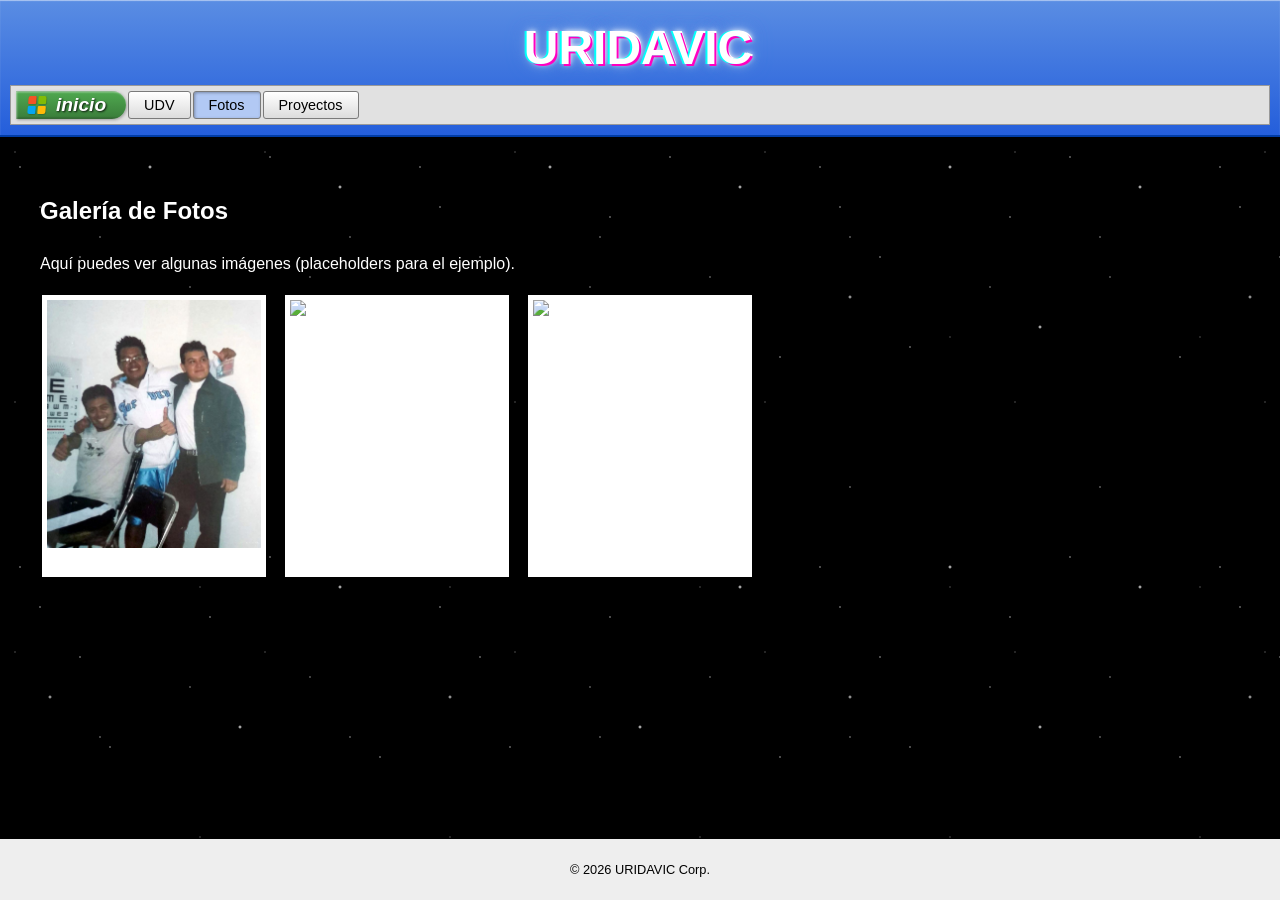
==== fotos.html @ 67f3d7e8 "Refactorizaccion para eliminar routers SPA" ====
<!DOCTYPE html>
<html lang="es">
<head>
    <meta charset="UTF-8">
    <meta name="viewport" content="width=device-width, initial-scale=1.0">
    <title>Uridavic - Fotos</title>
    <link rel="stylesheet" href="css/styles.css">
</head>
<body>
    <xp-header></xp-header>

    <main class="container">
        <section>
            <h2 class="page-title">Galería de Fotos</h2>
            <p>Aquí puedes ver algunas imágenes (placeholders para el ejemplo).</p>
            <div style="display: grid; grid-template-columns: repeat(auto-fill, minmax(200px, 1fr)); gap: 15px; margin-top: 20px;">
                <div style="border: 2px solid #000; padding: 5px; background: #fff;">
                    <img src="img/uridavic1.jpg" alt="Foto 1">
                    <p style="font-size: 0.8rem; margin: 5px 0 0 0;">Paisaje Digital 01</p>
                </div>
                <div style="border: 2px solid #000; padding: 5px; background: #fff;">
                    <img src="https://via.placeholder.com/200x150?text=Foto+2" alt="Foto 2">
                    <p style="font-size: 0.8rem; margin: 5px 0 0 0;">Recuerdos del 2000</p>
                </div>
                <div style="border: 2px solid #000; padding: 5px; background: #fff;">
                    <img src="https://via.placeholder.com/200x150?text=Foto+3" alt="Foto 3">
                    <p style="font-size: 0.8rem; margin: 5px 0 0 0;">Abstracto Retro</p>
                </div>
            </div>
        </section>
    </main>

    <xp-footer></xp-footer>

    <script src="js/components.js"></script>
    <script src="js/app.js"></script>
</body>
</html>
---- css/styles.css ----
:root {
    --xp-blue-dark: #245edb;
    --xp-blue-light: #5a8de3;
    --xp-green: #3c813c;
    --xp-orange: #ff8a00;
    --xp-bg: #ece9d8;
    --text-color: #000;
    --window-shadow: 2px 2px 5px rgba(0,0,0,0.3);
}

body {
    background-color: #000; /* Fondo base negro */
    font-family: 'Tahoma', 'Segoe UI', sans-serif;
    color: var(--text-color);
    margin: 0;
    padding: 0;
    display: flex;
    flex-direction: column;
    height: 100vh;
    overflow: hidden; /* Prevent body scroll, container will handle it if needed */
}

.container {
    flex-grow: 1; /* Ocupa todo el espacio disponible */
    width: 100%;
    margin: 0;
    padding: 40px;
    box-sizing: border-box;
    background: #000;
    position: relative;
    overflow-y: auto; /* Scroll interno si el contenido excede el espacio */
    border: none;
    border-radius: 0;
    box-shadow: none;
    color: #fff;
}

/* Starry Background Effect */
.container::before {
    content: "";
    position: absolute;
    top: 0;
    left: 0;
    right: 0;
    bottom: 0;
    background-image: 
        radial-gradient(1px 1px at 20px 30px, #fff, rgba(0,0,0,0)),
        radial-gradient(1px 1px at 40px 70px, #fff, rgba(0,0,0,0)),
        radial-gradient(2px 2px at 50px 160px, #ddd, rgba(0,0,0,0)),
        radial-gradient(1px 1px at 80px 120px, #fff, rgba(0,0,0,0)),
        radial-gradient(1px 1px at 110px 210px, #fff, rgba(0,0,0,0)),
        radial-gradient(2px 2px at 150px 30px, #fff, rgba(0,0,0,0)),
        radial-gradient(1px 1px at 190px 150px, #ddd, rgba(0,0,0,0)),
        radial-gradient(1px 1px at 210px 80px, #fff, rgba(0,0,0,0)),
        radial-gradient(2px 2px at 240px 190px, #fff, rgba(0,0,0,0)),
        radial-gradient(1px 1px at 270px 20px, #fff, rgba(0,0,0,0)),
        radial-gradient(1px 1px at 310px 140px, #ddd, rgba(0,0,0,0)),
        radial-gradient(2px 2px at 340px 50px, #fff, rgba(0,0,0,0)),
        radial-gradient(1px 1px at 380px 220px, #fff, rgba(0,0,0,0)),
        radial-gradient(1px 1px at 410px 90px, #fff, rgba(0,0,0,0)),
        radial-gradient(2px 2px at 450px 180px, #ddd, rgba(0,0,0,0)),
        radial-gradient(1px 1px at 490px 40px, #fff, rgba(0,0,0,0)),
        radial-gradient(1px 1px at 530px 130px, #fff, rgba(0,0,0,0)),
        radial-gradient(2px 2px at 570px 250px, #fff, rgba(0,0,0,0)),
        radial-gradient(1px 1px at 610px 60px, #ddd, rgba(0,0,0,0)),
        radial-gradient(1px 1px at 650px 200px, #fff, rgba(0,0,0,0)),
        radial-gradient(2px 2px at 690px 110px, #fff, rgba(0,0,0,0)),
        radial-gradient(1px 1px at 730px 10px, #fff, rgba(0,0,0,0)),
        radial-gradient(1px 1px at 770px 170px, #ddd, rgba(0,0,0,0)),
        radial-gradient(2px 2px at 810px 80px, #fff, rgba(0,0,0,0)),
        radial-gradient(1px 1px at 850px 230px, #fff, rgba(0,0,0,0));
    background-size: 400px 400px;
    animation: twinkle 4s infinite ease-in-out;
    z-index: 0;
    pointer-events: none;
}

/* Secondary layer of stars for more depth */
.container::after {
    content: "";
    position: absolute;
    top: 0;
    left: 0;
    right: 0;
    bottom: 0;
    background-image: 
        radial-gradient(1px 1px at 15px 15px, #fff, rgba(0,0,0,0)),
        radial-gradient(1.5px 1.5px at 100px 100px, #fff, rgba(0,0,0,0)),
        radial-gradient(1px 1px at 200px 200px, #fff, rgba(0,0,0,0)),
        radial-gradient(1.5px 1.5px at 300px 300px, #fff, rgba(0,0,0,0));
    background-size: 250px 250px;
    animation: twinkle 7s infinite ease-in-out reverse;
    z-index: 0;
    opacity: 0.5;
    pointer-events: none;
}

/* Ensure content stays above stars */
.container > * {
    position: relative;
    z-index: 1;
}

@keyframes twinkle {
    0%, 100% { opacity: 0.7; }
    50% { opacity: 0.3; }
}

/* Header XP */
.xp-header {
    background: linear-gradient(to bottom, var(--xp-blue-light) 0%, var(--xp-blue-dark) 100%);
    color: white;
    padding: 10px;
    border-bottom: 2px solid #003ca5;
    box-shadow: inset 0 1px 1px rgba(255,255,255,0.5);
}

.header-top {
    padding: 10px 20px;
    text-align: center;
}

/* Glitch Animation */
.glitch-text {
    font-size: 3rem;
    font-weight: bold;
    text-transform: uppercase;
    position: relative;
    display: inline-block;
    color: #fff;
    margin: 0;
    text-shadow: 
        0 0 5px rgba(255, 255, 255, 0.8),
        0 0 10px rgba(255, 255, 255, 0.5),
        0 0 15px var(--xp-blue-light),
        0 0 20px var(--xp-blue-light);
    animation: glow 6s ease-in-out infinite;
}

@keyframes glow {
    0%, 100% {
        color: var(--xp-blue-light);
        text-shadow: 
            0 0 5px rgba(255, 255, 255, 0.8),
            0 0 10px rgba(255, 255, 255, 0.5),
            0 0 15px var(--xp-blue-light),
            0 0 20px var(--xp-blue-light);
    }
    16% {
        color: #81bc06;
        text-shadow: 
            0 0 5px rgba(255, 255, 255, 0.8),
            0 0 10px rgba(255, 255, 255, 0.5),
            0 0 15px #81bc06,
            0 0 20px #81bc06;
    }
    33% {
        color: #ffba08;
        text-shadow: 
            0 0 5px rgba(255, 255, 255, 0.8),
            0 0 10px rgba(255, 255, 255, 0.5),
            0 0 15px #ffba08,
            0 0 20px #ffba08;
    }
    50% {
        color: #f35325;
        text-shadow: 
            0 0 5px rgba(255, 255, 255, 0.8),
            0 0 10px rgba(255, 255, 255, 0.5),
            0 0 15px #f35325,
            0 0 20px #f35325;
    }
    66% {
        color: #b137d4;
        text-shadow: 
            0 0 5px rgba(255, 255, 255, 0.8),
            0 0 10px rgba(255, 255, 255, 0.5),
            0 0 15px #b137d4,
            0 0 20px #b137d4;
    }
    83% {
        color: #ffffff;
        text-shadow: 
            0 0 5px rgba(255, 255, 255, 0.8),
            0 0 15px rgba(255, 255, 255, 0.9),
            0 0 25px #ffffff,
            0 0 35px #ffffff;
    }
}

.glitch-text::before, .glitch-text::after {
    content: attr(data-text);
    position: absolute;
    top: 0;
    left: 0;
    width: 100%;
    height: 100%;
}

.glitch-text::before {
    left: 2px;
    text-shadow: -2px 0 #ff00c1;
    clip: rect(44px, 450px, 56px, 0);
    animation: glitch-anim 5s infinite linear alternate-reverse;
}

.glitch-text::after {
    left: -2px;
    text-shadow: -2px 0 #00fff9, 2px 2px #ff00c1;
    animation: glitch-anim2 1s infinite linear alternate-reverse;
}

@keyframes glitch-anim {
    0% { clip: rect(31px, 9999px, 94px, 0); }
    20% { clip: rect(62px, 9999px, 42px, 0); }
    40% { clip: rect(16px, 9999px, 78px, 0); }
    60% { clip: rect(87px, 9999px, 11px, 0); }
    80% { clip: rect(54px, 9999px, 35px, 0); }
    100% { clip: rect(29px, 9999px, 63px, 0); }
}

@keyframes glitch-anim2 {
    0% { clip: rect(10px, 9999px, 50px, 0); }
    100% { clip: rect(40px, 9999px, 80px, 0); }
}

/* Navigation XP style */
.xp-nav {
    display: flex;
    gap: 2px;
    background: #e1e1e1;
    padding: 5px;
    border: 1px solid #999;
}

.nav-btn {
    border: 1px solid #7a7a7a;
    background: linear-gradient(to bottom, #fff 0%, #dcdcdc 100%);
    padding: 5px 15px;
    font-size: 0.9rem;
    cursor: pointer;
    border-radius: 3px;
    font-weight: normal;
    transition: all 0.1s;
    text-decoration: none;
    color: #000;
    display: inline-flex;
    align-items: center;
}

.nav-btn:hover {
    background: linear-gradient(to bottom, #e9f0fd 0%, #b2c9f4 100%);
    border-color: #335ea8;
    color: #000;
}

.nav-btn:active, .nav-btn.active {
    background: #b2c9f4;
    box-shadow: inset 1px 1px 3px rgba(0,0,0,0.3);
    color: #000;
}

.start-btn {
    display: flex;
    align-items: center;
    gap: 8px;
    background: linear-gradient(to bottom, #3c813c 0%, #5eaf5e 5%, #4ea54e 10%, #3c813c 90%, #2e5f2e 100%) !important;
    color: white !important;
    font-weight: bold;
    font-style: italic;
    font-size: 1.2rem;
    text-shadow: 1px 1px 2px rgba(0,0,0,0.8);
    border-radius: 0 15px 15px 0;
    padding: 3px 20px 3px 12px;
    border: none;
    box-shadow: inset 1px 1px 2px rgba(255,255,255,0.5), 1px 1px 3px rgba(0,0,0,0.3);
    text-transform: lowercase;
}

.start-btn:hover, .start-btn:active, .start-btn.active {
    color: white !important;
    background: linear-gradient(to bottom, #4c914c 0%, #6ebf6e 5%, #5eb55e 10%, #4c914c 90%, #3e6f3e 100%) !important;
    filter: brightness(1.1);
}

.xp-logo {
    display: flex;
    flex-direction: column;
    gap: 2px;
    transform: skew(-5deg);
    margin-right: 2px;
}

.logo-row {
    display: flex;
    gap: 2px;
}

.logo-piece {
    width: 8px;
    height: 8px;
    border-radius: 1px;
    box-shadow: 0.5px 0.5px 1px rgba(0,0,0,0.3);
}

.logo-piece.red { background-color: #f35325; border-radius: 2px 1px 1px 1px; }
.logo-piece.green { background-color: #81bc06; border-radius: 1px 2px 1px 1px; }
.logo-piece.blue { background-color: #05a6f0; border-radius: 1px 1px 1px 2px; }
.logo-piece.yellow { background-color: #ffba08; border-radius: 1px 1px 2px 1px; }

/* Footer */
.footer {
    text-align: center;
    padding: 10px;
    background: var(--xp-blue-dark);
    color: rgb(0, 0, 0);
    font-size: 0.8rem;
}

/* Content */
#main-content {
    flex-grow: 1;
}

.page-title {
    border-bottom: 2px dashed var(--primary-color);
    padding-bottom: 10px;
    margin-bottom: 20px;
}

/* Footer */
.footer {
    text-align: center;
    padding: 10px;
    font-size: 0.8rem;
    border-top: var(--border-style);
    background: #eee;
}

/* Utils */
.loader {
    text-align: center;
    padding: 50px;
    font-style: italic;
}

img {
    max-width: 100%;
    border: var(--border-style);
}
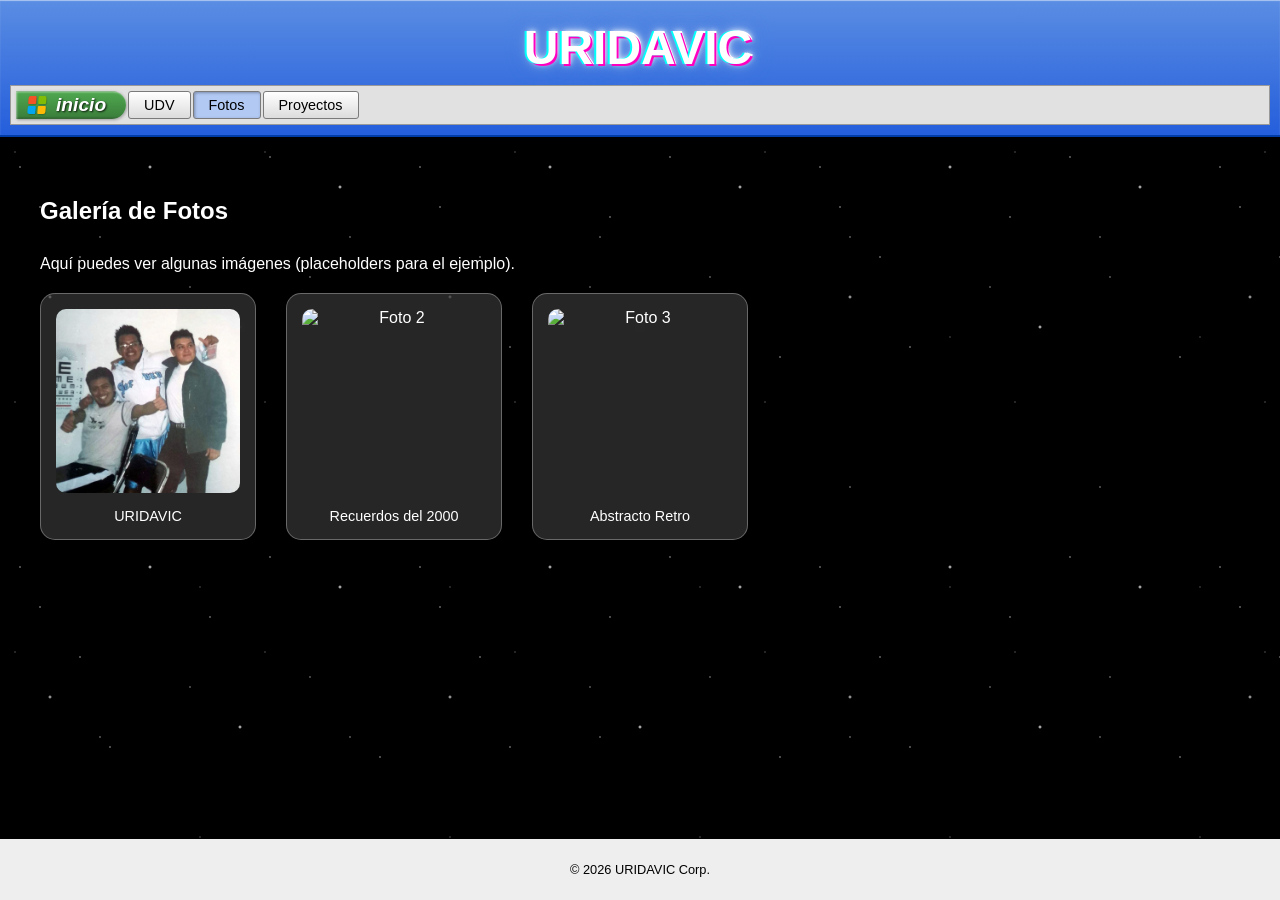
==== commit 87ac4a35: "Implementación de tarjetas en galeria de fotos" ====
--- a/fotos.html
+++ b/fotos.html
@@ -13,18 +13,42 @@
         <section>
             <h2 class="page-title">Galería de Fotos</h2>
             <p>Aquí puedes ver algunas imágenes (placeholders para el ejemplo).</p>
-            <div style="display: grid; grid-template-columns: repeat(auto-fill, minmax(200px, 1fr)); gap: 15px; margin-top: 20px;">
-                <div style="border: 2px solid #000; padding: 5px; background: #fff;">
-                    <img src="img/uridavic1.jpg" alt="Foto 1">
-                    <p style="font-size: 0.8rem; margin: 5px 0 0 0;">Paisaje Digital 01</p>
+            <div class="gallery">
+                <div class="photo-card">
+                    <div class="card-inner">
+                        <div class="card-front">
+                            <img src="img/uridavic1.jpg" alt="Foto 1">
+                            <p>URIDAVIC</p>
+                        </div>
+                        <div class="card-back">
+                            <h3>URIDAVIC</h3>
+                            <p>Una composición digital que explora la estética retro de los sistemas operativos clásicos mezclada con un estilo moderno y dinámico.</p>
+                        </div>
+                    </div>
                 </div>
-                <div style="border: 2px solid #000; padding: 5px; background: #fff;">
-                    <img src="https://via.placeholder.com/200x150?text=Foto+2" alt="Foto 2">
-                    <p style="font-size: 0.8rem; margin: 5px 0 0 0;">Recuerdos del 2000</p>
+                <div class="photo-card">
+                    <div class="card-inner">
+                        <div class="card-front">
+                            <img src="https://via.placeholder.com/200x150?text=Foto+2" alt="Foto 2">
+                            <p>Recuerdos del 2000</p>
+                        </div>
+                        <div class="card-back">
+                            <h3>Recuerdos del 2000</h3>
+                            <p>Capturando la esencia de una era tecnológica que marcó el inicio del nuevo milenio y la evolución de la web.</p>
+                        </div>
+                    </div>
                 </div>
-                <div style="border: 2px solid #000; padding: 5px; background: #fff;">
-                    <img src="https://via.placeholder.com/200x150?text=Foto+3" alt="Foto 3">
-                    <p style="font-size: 0.8rem; margin: 5px 0 0 0;">Abstracto Retro</p>
+                <div class="photo-card">
+                    <div class="card-inner">
+                        <div class="card-front">
+                            <img src="https://via.placeholder.com/200x150?text=Foto+3" alt="Foto 3">
+                            <p>Abstracto Retro</p>
+                        </div>
+                        <div class="card-back">
+                            <h3>Abstracto Retro</h3>
+                            <p>Un experimento visual utilizando patrones geométricos y colores vibrantes inspirados en el diseño gráfico de finales del siglo XX.</p>
+                        </div>
+                    </div>
                 </div>
             </div>
         </section>
--- a/css/styles.css
+++ b/css/styles.css
@@ -344,6 +344,101 @@
     font-style: italic;
 }
 
+/* Gallery and Photo Cards */
+.gallery {
+    display: grid;
+    grid-template-columns: repeat(auto-fill, minmax(200px, 1fr));
+    gap: 30px;
+    margin-top: 20px;
+    perspective: 1000px; /* Essential for 3D effect */
+}
+
+.photo-card {
+    background: transparent;
+    border: none;
+    border-radius: 15px;
+    padding: 0;
+    cursor: pointer;
+    transition: transform 0.3s ease;
+}
+
+.photo-card:hover {
+    transform: translateY(-5px);
+}
+
+.card-inner {
+    position: relative;
+    width: 100%;
+    text-align: center;
+    transition: transform 0.6s cubic-bezier(0.4, 0, 0.2, 1);
+    transform-style: preserve-3d;
+}
+
+.photo-card.flipped .card-inner {
+    transform: rotateY(180deg);
+}
+
+.card-front, .card-back {
+    width: 100%;
+    -webkit-backface-visibility: hidden;
+    backface-visibility: hidden;
+    border-radius: 15px;
+    padding: 15px;
+    box-sizing: border-box;
+    display: flex;
+    flex-direction: column;
+    align-items: center;
+    background: rgba(255, 255, 255, 0.15);
+    backdrop-filter: blur(10px);
+    border: 1px solid rgba(255, 255, 255, 0.3);
+    box-shadow: 0 4px 15px rgba(0, 0, 0, 0.2);
+}
+
+.card-front {
+    position: relative; /* Pushes the height of the parent */
+    justify-content: flex-start;
+}
+
+.card-back {
+    position: absolute; /* Overlays the front */
+    top: 0;
+    left: 0;
+    height: 100%;
+    transform: rotateY(180deg);
+    background: rgba(36, 94, 219, 0.4);
+    text-align: center;
+    color: #fff;
+    justify-content: center;
+}
+
+.card-back h3 {
+    margin: 0 0 10px 0;
+    font-size: 1.1rem;
+    color: var(--xp-orange);
+    text-shadow: 1px 1px 2px rgba(0,0,0,0.5);
+}
+
+.card-back p {
+    font-size: 0.85rem;
+    line-height: 1.4;
+    margin: 0;
+}
+
+.photo-card img {
+    border-radius: 10px;
+    width: 100%;
+    aspect-ratio: 1 / 1; /* Force 1:1 aspect ratio */
+    object-fit: cover;
+    border: none;
+}
+
+.photo-card .card-front p {
+    font-size: 0.9rem;
+    margin: 15px 0 0 0;
+    color: #fff;
+    font-weight: 500;
+}
+
 img {
     max-width: 100%;
     border: var(--border-style);
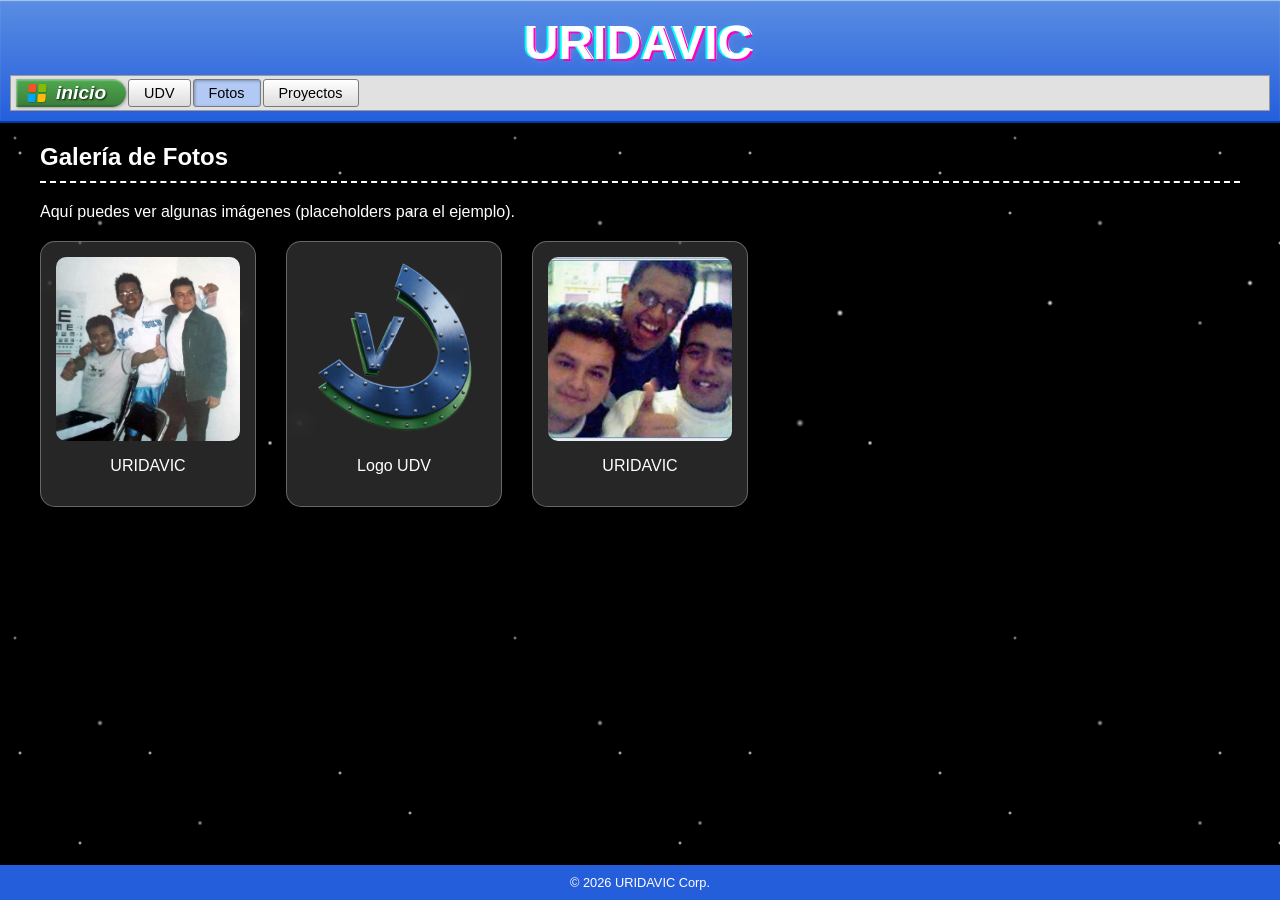
==== commit 47d500f7: "Arreglo del fondo y adición de imágenes" ====
--- a/fotos.html
+++ b/fotos.html
@@ -4,6 +4,7 @@
     <meta charset="UTF-8">
     <meta name="viewport" content="width=device-width, initial-scale=1.0">
     <title>Uridavic - Fotos</title>
+    <link rel="icon" type="image/x-icon" href="img/udv.ico">
     <link rel="stylesheet" href="css/styles.css">
 </head>
 <body>
@@ -22,31 +23,31 @@
                         </div>
                         <div class="card-back">
                             <h3>URIDAVIC</h3>
-                            <p>Una composición digital que explora la estética retro de los sistemas operativos clásicos mezclada con un estilo moderno y dinámico.</p>
+                            <p>Los tres fundadores de URIDAVIC en una de sus pocas fotografías de aquella época en la que se aprecia a los tres juntos.</p>
                         </div>
                     </div>
                 </div>
                 <div class="photo-card">
                     <div class="card-inner">
                         <div class="card-front">
-                            <img src="https://via.placeholder.com/200x150?text=Foto+2" alt="Foto 2">
-                            <p>Recuerdos del 2000</p>
+                            <img src="img/udv_logo.png" alt="Logotipo URIDAVIC">
+                            <p>Logo UDV</p>
                         </div>
                         <div class="card-back">
-                            <h3>Recuerdos del 2000</h3>
-                            <p>Capturando la esencia de una era tecnológica que marcó el inicio del nuevo milenio y la evolución de la web.</p>
+                            <h3>Logo UDV</h3>
+                            <p>El logotipo de URIDAVIC, un símbolo de la identidad y el espíritu de la marca.</p>
                         </div>
                     </div>
                 </div>
                 <div class="photo-card">
                     <div class="card-inner">
                         <div class="card-front">
-                            <img src="https://via.placeholder.com/200x150?text=Foto+3" alt="Foto 3">
-                            <p>Abstracto Retro</p>
+                            <img src="img/UDV36_2.jpg" alt="Foto 2">
+                            <p>URIDAVIC</p>
                         </div>
                         <div class="card-back">
-                            <h3>Abstracto Retro</h3>
-                            <p>Un experimento visual utilizando patrones geométricos y colores vibrantes inspirados en el diseño gráfico de finales del siglo XX.</p>
+                            <h3>URIDAVIC</h3>
+                            <p>Los tres fundadores de URIDAVIC en una de sus pocas fotografías de aquella época en la que se aprecia a los tres juntos.</p>
                         </div>
                     </div>
                 </div>
--- a/css/styles.css
+++ b/css/styles.css
@@ -9,7 +9,7 @@
 }
 
 body {
-    background-color: #000; /* Fondo base negro */
+    background-color: #000;
     font-family: 'Tahoma', 'Segoe UI', sans-serif;
     color: var(--text-color);
     margin: 0;
@@ -17,25 +17,35 @@
     display: flex;
     flex-direction: column;
     height: 100vh;
-    overflow: hidden; /* Prevent body scroll, container will handle it if needed */
+    overflow: hidden;
 }
 
 .container {
-    flex-grow: 1; /* Ocupa todo el espacio disponible */
+    flex-grow: 1;
     width: 100%;
     margin: 0;
-    padding: 40px;
+    padding: 20px 40px;
     box-sizing: border-box;
     background: #000;
     position: relative;
-    overflow-y: auto; /* Scroll interno si el contenido excede el espacio */
+    overflow: hidden;
     border: none;
     border-radius: 0;
     box-shadow: none;
     color: #fff;
-}
-
-/* Starry Background Effect */
+    display: flex;
+    flex-direction: column;
+}
+
+/* Scrollable content layer */
+.container > section {
+    position: relative;
+    z-index: 1;
+    overflow-y: auto;
+    height: 100%;
+}
+
+/* HIGH INTENSITY Starry Background */
 .container::before {
     content: "";
     position: absolute;
@@ -44,38 +54,23 @@
     right: 0;
     bottom: 0;
     background-image: 
-        radial-gradient(1px 1px at 20px 30px, #fff, rgba(0,0,0,0)),
-        radial-gradient(1px 1px at 40px 70px, #fff, rgba(0,0,0,0)),
-        radial-gradient(2px 2px at 50px 160px, #ddd, rgba(0,0,0,0)),
-        radial-gradient(1px 1px at 80px 120px, #fff, rgba(0,0,0,0)),
-        radial-gradient(1px 1px at 110px 210px, #fff, rgba(0,0,0,0)),
+        radial-gradient(2px 2px at 20px 30px, #fff, rgba(0,0,0,0)),
         radial-gradient(2px 2px at 150px 30px, #fff, rgba(0,0,0,0)),
-        radial-gradient(1px 1px at 190px 150px, #ddd, rgba(0,0,0,0)),
-        radial-gradient(1px 1px at 210px 80px, #fff, rgba(0,0,0,0)),
-        radial-gradient(2px 2px at 240px 190px, #fff, rgba(0,0,0,0)),
-        radial-gradient(1px 1px at 270px 20px, #fff, rgba(0,0,0,0)),
-        radial-gradient(1px 1px at 310px 140px, #ddd, rgba(0,0,0,0)),
+        radial-gradient(3px 3px at 50px 160px, #fff, rgba(0,0,0,0)),
+        radial-gradient(2px 2px at 80px 120px, #fff, rgba(0,0,0,0)),
+        radial-gradient(2.5px 2.5px at 110px 210px, #fff, rgba(0,0,0,0)),
+        radial-gradient(3.5px 3.5px at 240px 190px, #fff, rgba(0,0,0,0)),
         radial-gradient(2px 2px at 340px 50px, #fff, rgba(0,0,0,0)),
-        radial-gradient(1px 1px at 380px 220px, #fff, rgba(0,0,0,0)),
-        radial-gradient(1px 1px at 410px 90px, #fff, rgba(0,0,0,0)),
-        radial-gradient(2px 2px at 450px 180px, #ddd, rgba(0,0,0,0)),
-        radial-gradient(1px 1px at 490px 40px, #fff, rgba(0,0,0,0)),
-        radial-gradient(1px 1px at 530px 130px, #fff, rgba(0,0,0,0)),
-        radial-gradient(2px 2px at 570px 250px, #fff, rgba(0,0,0,0)),
-        radial-gradient(1px 1px at 610px 60px, #ddd, rgba(0,0,0,0)),
-        radial-gradient(1px 1px at 650px 200px, #fff, rgba(0,0,0,0)),
-        radial-gradient(2px 2px at 690px 110px, #fff, rgba(0,0,0,0)),
-        radial-gradient(1px 1px at 730px 10px, #fff, rgba(0,0,0,0)),
-        radial-gradient(1px 1px at 770px 170px, #ddd, rgba(0,0,0,0)),
-        radial-gradient(2px 2px at 810px 80px, #fff, rgba(0,0,0,0)),
-        radial-gradient(1px 1px at 850px 230px, #fff, rgba(0,0,0,0));
-    background-size: 400px 400px;
-    animation: twinkle 4s infinite ease-in-out;
+        radial-gradient(3px 3px at 450px 180px, #fff, rgba(0,0,0,0)),
+        radial-gradient(2px 2px at 410px 90px, #fff, rgba(0,0,0,0)),
+        radial-gradient(2.5px 2.5px at 270px 320px, #fff, rgba(0,0,0,0));
+    background-size: 600px 600px;
+    animation: spaceDrift 60s linear infinite;
     z-index: 0;
     pointer-events: none;
 }
 
-/* Secondary layer of stars for more depth */
+/* Secondary Star layer */
 .container::after {
     content: "";
     position: absolute;
@@ -84,14 +79,15 @@
     right: 0;
     bottom: 0;
     background-image: 
-        radial-gradient(1px 1px at 15px 15px, #fff, rgba(0,0,0,0)),
-        radial-gradient(1.5px 1.5px at 100px 100px, #fff, rgba(0,0,0,0)),
-        radial-gradient(1px 1px at 200px 200px, #fff, rgba(0,0,0,0)),
-        radial-gradient(1.5px 1.5px at 300px 300px, #fff, rgba(0,0,0,0));
-    background-size: 250px 250px;
-    animation: twinkle 7s infinite ease-in-out reverse;
+        radial-gradient(2px 2px at 15px 15px, #fff, rgba(0,0,0,0)),
+        radial-gradient(3px 3px at 100px 100px, #fff, rgba(0,0,0,0)),
+        radial-gradient(2.5px 2.5px at 200px 200px, #fff, rgba(0,0,0,0)),
+        radial-gradient(4px 4px at 300px 300px, #fff, rgba(0,0,0,0));
+    background-size: 500px 500px;
+    background-repeat: repeat;
+    animation: spaceDriftSecondary 100s linear infinite;
     z-index: 0;
-    opacity: 0.5;
+    opacity: 0.7;
     pointer-events: none;
 }
 
@@ -101,9 +97,19 @@
     z-index: 1;
 }
 
+@keyframes spaceDrift {
+    from { background-position: 0 0; }
+    to { background-position: 600px 600px; }
+}
+
+@keyframes spaceDriftSecondary {
+    from { background-position: 0 0; }
+    to { background-position: -500px -500px; }
+}
+
 @keyframes twinkle {
-    0%, 100% { opacity: 0.7; }
-    50% { opacity: 0.3; }
+    0%, 100% { opacity: 0.9; filter: brightness(1.2); }
+    50% { opacity: 0.5; filter: brightness(0.9); }
 }
 
 /* Header XP */
@@ -113,10 +119,11 @@
     padding: 10px;
     border-bottom: 2px solid #003ca5;
     box-shadow: inset 0 1px 1px rgba(255,255,255,0.5);
+    margin-bottom: 0;
 }
 
 .header-top {
-    padding: 10px 20px;
+    padding: 5px 20px;
     text-align: center;
 }
 
@@ -129,72 +136,21 @@
     display: inline-block;
     color: #fff;
     margin: 0;
-    text-shadow: 
-        0 0 5px rgba(255, 255, 255, 0.8),
-        0 0 10px rgba(255, 255, 255, 0.5),
-        0 0 15px var(--xp-blue-light),
-        0 0 20px var(--xp-blue-light);
+    text-shadow: 0 0 10px var(--xp-blue-light);
     animation: glow 6s ease-in-out infinite;
 }
 
 @keyframes glow {
-    0%, 100% {
-        color: var(--xp-blue-light);
-        text-shadow: 
-            0 0 5px rgba(255, 255, 255, 0.8),
-            0 0 10px rgba(255, 255, 255, 0.5),
-            0 0 15px var(--xp-blue-light),
-            0 0 20px var(--xp-blue-light);
-    }
-    16% {
-        color: #81bc06;
-        text-shadow: 
-            0 0 5px rgba(255, 255, 255, 0.8),
-            0 0 10px rgba(255, 255, 255, 0.5),
-            0 0 15px #81bc06,
-            0 0 20px #81bc06;
-    }
-    33% {
-        color: #ffba08;
-        text-shadow: 
-            0 0 5px rgba(255, 255, 255, 0.8),
-            0 0 10px rgba(255, 255, 255, 0.5),
-            0 0 15px #ffba08,
-            0 0 20px #ffba08;
-    }
-    50% {
-        color: #f35325;
-        text-shadow: 
-            0 0 5px rgba(255, 255, 255, 0.8),
-            0 0 10px rgba(255, 255, 255, 0.5),
-            0 0 15px #f35325,
-            0 0 20px #f35325;
-    }
-    66% {
-        color: #b137d4;
-        text-shadow: 
-            0 0 5px rgba(255, 255, 255, 0.8),
-            0 0 10px rgba(255, 255, 255, 0.5),
-            0 0 15px #b137d4,
-            0 0 20px #b137d4;
-    }
-    83% {
-        color: #ffffff;
-        text-shadow: 
-            0 0 5px rgba(255, 255, 255, 0.8),
-            0 0 15px rgba(255, 255, 255, 0.9),
-            0 0 25px #ffffff,
-            0 0 35px #ffffff;
-    }
+    0%, 100% { color: var(--xp-blue-light); text-shadow: 0 0 20px var(--xp-blue-light); }
+    25% { color: #81bc06; text-shadow: 0 0 20px #81bc06; }
+    50% { color: #f35325; text-shadow: 0 0 20px #f35325; }
+    75% { color: #ffba08; text-shadow: 0 0 20px #ffba08; }
 }
 
 .glitch-text::before, .glitch-text::after {
     content: attr(data-text);
     position: absolute;
-    top: 0;
-    left: 0;
-    width: 100%;
-    height: 100%;
+    top: 0; left: 0; width: 100%; height: 100%;
 }
 
 .glitch-text::before {
@@ -212,10 +168,6 @@
 
 @keyframes glitch-anim {
     0% { clip: rect(31px, 9999px, 94px, 0); }
-    20% { clip: rect(62px, 9999px, 42px, 0); }
-    40% { clip: rect(16px, 9999px, 78px, 0); }
-    60% { clip: rect(87px, 9999px, 11px, 0); }
-    80% { clip: rect(54px, 9999px, 35px, 0); }
     100% { clip: rect(29px, 9999px, 63px, 0); }
 }
 
@@ -229,7 +181,7 @@
     display: flex;
     gap: 2px;
     background: #e1e1e1;
-    padding: 5px;
+    padding: 3px 5px;
     border: 1px solid #999;
 }
 
@@ -251,13 +203,11 @@
 .nav-btn:hover {
     background: linear-gradient(to bottom, #e9f0fd 0%, #b2c9f4 100%);
     border-color: #335ea8;
-    color: #000;
-}
-
-.nav-btn:active, .nav-btn.active {
+}
+
+.nav-btn.active {
     background: #b2c9f4;
     box-shadow: inset 1px 1px 3px rgba(0,0,0,0.3);
-    color: #000;
 }
 
 .start-btn {
@@ -277,12 +227,7 @@
     text-transform: lowercase;
 }
 
-.start-btn:hover, .start-btn:active, .start-btn.active {
-    color: white !important;
-    background: linear-gradient(to bottom, #4c914c 0%, #6ebf6e 5%, #5eb55e 10%, #4c914c 90%, #3e6f3e 100%) !important;
-    filter: brightness(1.1);
-}
-
+/* XP LOGO */
 .xp-logo {
     display: flex;
     flex-direction: column;
@@ -310,38 +255,36 @@
 
 /* Footer */
 .footer {
-    text-align: center;
+    display: flex;
+    justify-content: center;
+    align-items: center;
     padding: 10px;
     background: var(--xp-blue-dark);
-    color: rgb(0, 0, 0);
+    color: #fff;
     font-size: 0.8rem;
 }
 
-/* Content */
-#main-content {
-    flex-grow: 1;
-}
-
-.page-title {
-    border-bottom: 2px dashed var(--primary-color);
-    padding-bottom: 10px;
-    margin-bottom: 20px;
-}
-
-/* Footer */
-.footer {
+.footer p {
+    margin: 0;
     text-align: center;
-    padding: 10px;
-    font-size: 0.8rem;
-    border-top: var(--border-style);
-    background: #eee;
-}
-
-/* Utils */
-.loader {
-    text-align: center;
-    padding: 50px;
-    font-style: italic;
+}
+
+/* Info Grid */
+.info-grid {
+    display: grid;
+    grid-template-columns: auto 1fr;
+    gap: 20px;
+    align-items: start;
+    margin-top: 15px;
+}
+
+.info-grid p { margin-top: 0; }
+
+.info-logo {
+    max-width: 100px;
+    height: auto;
+    border-radius: 8px;
+    border: 1px solid rgba(255, 255, 255, 0.2);
 }
 
 /* Gallery and Photo Cards */
@@ -350,7 +293,7 @@
     grid-template-columns: repeat(auto-fill, minmax(200px, 1fr));
     gap: 30px;
     margin-top: 20px;
-    perspective: 1000px; /* Essential for 3D effect */
+    perspective: 1000px;
 }
 
 .photo-card {
@@ -362,9 +305,7 @@
     transition: transform 0.3s ease;
 }
 
-.photo-card:hover {
-    transform: translateY(-5px);
-}
+.photo-card:hover { transform: translateY(-5px); }
 
 .card-inner {
     position: relative;
@@ -374,9 +315,7 @@
     transform-style: preserve-3d;
 }
 
-.photo-card.flipped .card-inner {
-    transform: rotateY(180deg);
-}
+.photo-card.flipped .card-inner { transform: rotateY(180deg); }
 
 .card-front, .card-back {
     width: 100%;
@@ -394,16 +333,11 @@
     box-shadow: 0 4px 15px rgba(0, 0, 0, 0.2);
 }
 
-.card-front {
-    position: relative; /* Pushes the height of the parent */
-    justify-content: flex-start;
-}
+.card-front { position: relative; justify-content: flex-start; }
 
 .card-back {
-    position: absolute; /* Overlays the front */
-    top: 0;
-    left: 0;
-    height: 100%;
+    position: absolute;
+    top: 0; left: 0; height: 100%;
     transform: rotateY(180deg);
     background: rgba(36, 94, 219, 0.4);
     text-align: center;
@@ -411,35 +345,21 @@
     justify-content: center;
 }
 
-.card-back h3 {
-    margin: 0 0 10px 0;
-    font-size: 1.1rem;
-    color: var(--xp-orange);
-    text-shadow: 1px 1px 2px rgba(0,0,0,0.5);
-}
-
-.card-back p {
-    font-size: 0.85rem;
-    line-height: 1.4;
-    margin: 0;
-}
-
 .photo-card img {
     border-radius: 10px;
     width: 100%;
-    aspect-ratio: 1 / 1; /* Force 1:1 aspect ratio */
+    aspect-ratio: 1 / 1;
     object-fit: cover;
-    border: none;
-}
-
-.photo-card .card-front p {
-    font-size: 0.9rem;
-    margin: 15px 0 0 0;
-    color: #fff;
-    font-weight: 500;
-}
-
-img {
-    max-width: 100%;
-    border: var(--border-style);
-}
+}
+
+.page-title {
+    border-bottom: 2px dashed #fff;
+    padding-bottom: 10px;
+    margin: 0 0 20px 0;
+}
+
+img { max-width: 100%; border: none; }
+
+p {
+    text-align: justify;
+}
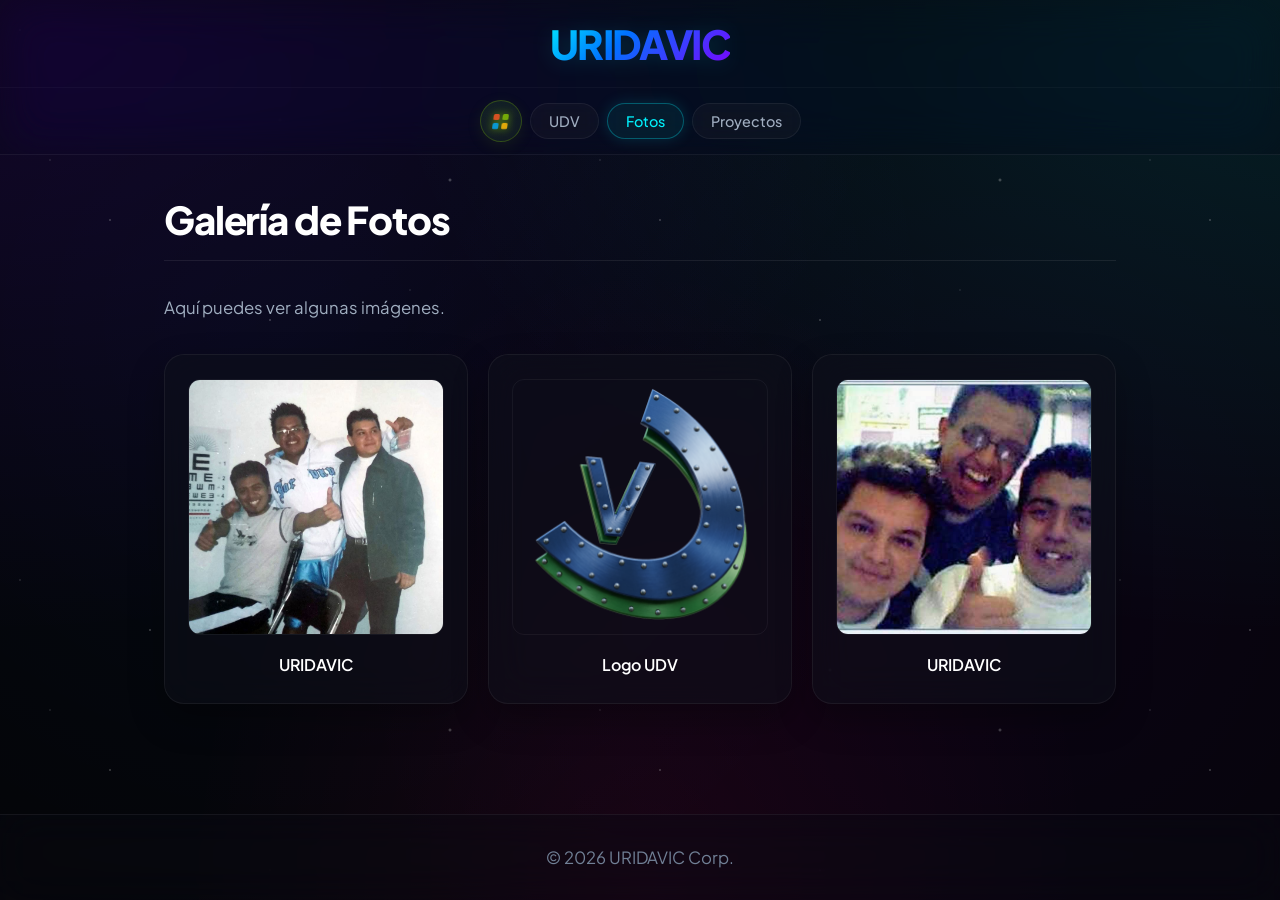
==== commit 27c6300a: "Corregida galeria de imágenes" ====
--- a/fotos.html
+++ b/fotos.html
@@ -13,7 +13,7 @@
     <main class="container">
         <section>
             <h2 class="page-title">Galería de Fotos</h2>
-            <p>Aquí puedes ver algunas imágenes (placeholders para el ejemplo).</p>
+            <p>Aquí puedes ver algunas imágenes.</p>
             <div class="gallery">
                 <div class="photo-card">
                     <div class="card-inner">
--- a/css/styles.css
+++ b/css/styles.css
@@ -1,365 +1,637 @@
+@import url('https://fonts.googleapis.com/css2?family=Plus+Jakarta+Sans:wght@300;400;500;600;700;800&display=swap');
+
 :root {
-    --xp-blue-dark: #245edb;
-    --xp-blue-light: #5a8de3;
-    --xp-green: #3c813c;
-    --xp-orange: #ff8a00;
-    --xp-bg: #ece9d8;
-    --text-color: #000;
-    --window-shadow: 2px 2px 5px rgba(0,0,0,0.3);
+    --bg-primary: #050508;
+    --bg-secondary: #0b0c14;
+    --accent-blue: #0072ff;
+    --accent-cyan: #00f2fe;
+    --accent-purple: #7f00ff;
+    --accent-pink: #ff007f;
+    --text-primary: #ffffff;
+    --text-secondary: #a0aec0;
+    --text-muted: #718096;
+    --glass-bg: rgba(255, 255, 255, 0.03);
+    --glass-border: rgba(255, 255, 255, 0.06);
+    --glass-border-hover: rgba(255, 255, 255, 0.12);
+    --glass-glow: rgba(0, 242, 254, 0.08);
+    --window-shadow: 0 20px 50px rgba(0, 0, 0, 0.5);
+    --font-sans: 'Plus Jakarta Sans', -apple-system, BlinkMacSystemFont, "Segoe UI", Roboto, sans-serif;
+    --transition-smooth: all 0.4s cubic-bezier(0.16, 1, 0.3, 1);
 }
 
 body {
-    background-color: #000;
-    font-family: 'Tahoma', 'Segoe UI', sans-serif;
-    color: var(--text-color);
+    background-color: var(--bg-primary);
+    background-image: 
+        radial-gradient(at 0% 0%, rgba(127, 0, 255, 0.12) 0px, transparent 50%),
+        radial-gradient(at 100% 0%, rgba(0, 242, 254, 0.12) 0px, transparent 50%),
+        radial-gradient(at 50% 100%, rgba(255, 0, 127, 0.08) 0px, transparent 50%);
+    background-attachment: fixed;
+    font-family: var(--font-sans);
+    color: var(--text-primary);
     margin: 0;
     padding: 0;
     display: flex;
     flex-direction: column;
-    height: 100vh;
-    overflow: hidden;
-}
-
-.container {
-    flex-grow: 1;
-    width: 100%;
-    margin: 0;
-    padding: 20px 40px;
-    box-sizing: border-box;
-    background: #000;
+    min-height: 100vh;
+    min-height: 100dvh;
+    overflow-x: hidden;
     position: relative;
-    overflow: hidden;
-    border: none;
-    border-radius: 0;
-    box-shadow: none;
-    color: #fff;
-    display: flex;
-    flex-direction: column;
-}
-
-/* Scrollable content layer */
-.container > section {
-    position: relative;
-    z-index: 1;
-    overflow-y: auto;
-    height: 100%;
-}
-
-/* HIGH INTENSITY Starry Background */
-.container::before {
+}
+
+/* Nebula Dynamic Movement animation background */
+body::before {
     content: "";
-    position: absolute;
+    position: fixed;
+    top: -20%;
+    left: -20%;
+    width: 140%;
+    height: 140%;
+    background: 
+        radial-gradient(circle at 30% 40%, rgba(0, 114, 255, 0.05) 0%, transparent 45%),
+        radial-gradient(circle at 70% 60%, rgba(127, 0, 255, 0.05) 0%, transparent 45%);
+    animation: nebulaDrift 40s infinite alternate ease-in-out;
+    z-index: -2;
+    pointer-events: none;
+}
+
+@keyframes nebulaDrift {
+    0% {
+        transform: translate(0, 0) scale(1);
+    }
+    100% {
+        transform: translate(-5%, -5%) scale(1.08);
+    }
+}
+
+/* Starry Layer */
+body::after {
+    content: "";
+    position: fixed;
     top: 0;
     left: 0;
     right: 0;
     bottom: 0;
     background-image: 
-        radial-gradient(2px 2px at 20px 30px, #fff, rgba(0,0,0,0)),
-        radial-gradient(2px 2px at 150px 30px, #fff, rgba(0,0,0,0)),
-        radial-gradient(3px 3px at 50px 160px, #fff, rgba(0,0,0,0)),
-        radial-gradient(2px 2px at 80px 120px, #fff, rgba(0,0,0,0)),
-        radial-gradient(2.5px 2.5px at 110px 210px, #fff, rgba(0,0,0,0)),
-        radial-gradient(3.5px 3.5px at 240px 190px, #fff, rgba(0,0,0,0)),
-        radial-gradient(2px 2px at 340px 50px, #fff, rgba(0,0,0,0)),
-        radial-gradient(3px 3px at 450px 180px, #fff, rgba(0,0,0,0)),
-        radial-gradient(2px 2px at 410px 90px, #fff, rgba(0,0,0,0)),
-        radial-gradient(2.5px 2.5px at 270px 320px, #fff, rgba(0,0,0,0));
-    background-size: 600px 600px;
-    animation: spaceDrift 60s linear infinite;
-    z-index: 0;
+        radial-gradient(1px 1px at 20px 30px, rgba(255, 255, 255, 0.8), rgba(0,0,0,0)),
+        radial-gradient(1.5px 1.5px at 150px 80px, rgba(255, 255, 255, 0.9), rgba(0,0,0,0)),
+        radial-gradient(1px 1px at 50px 160px, rgba(255, 255, 255, 0.7), rgba(0,0,0,0)),
+        radial-gradient(2px 2px at 280px 120px, rgba(255, 255, 255, 0.6), rgba(0,0,0,0)),
+        radial-gradient(1.5px 1.5px at 110px 220px, rgba(255, 255, 255, 0.8), rgba(0,0,0,0)),
+        radial-gradient(1px 1px at 340px 50px, rgba(255, 255, 255, 0.7), rgba(0,0,0,0)),
+        radial-gradient(2px 2px at 450px 180px, rgba(255, 255, 255, 0.9), rgba(0,0,0,0)),
+        radial-gradient(1px 1px at 410px 290px, rgba(255, 255, 255, 0.6), rgba(0,0,0,0)),
+        radial-gradient(1.5px 1.5px at 270px 320px, rgba(255, 255, 255, 0.8), rgba(0,0,0,0));
+    background-size: 550px 550px;
+    animation: spaceDrift 120s linear infinite;
+    z-index: -1;
+    opacity: 0.4;
     pointer-events: none;
 }
 
-/* Secondary Star layer */
-.container::after {
-    content: "";
+@keyframes spaceDrift {
+    from { background-position: 0 0; }
+    to { background-position: 550px 550px; }
+}
+
+/* Custom Elements display configuration */
+xp-header {
+    display: block;
+    flex-shrink: 0;
+    width: 100%;
+    position: sticky;
+    top: 0;
+    z-index: 100;
+}
+
+xp-footer {
+    display: block;
+    flex-shrink: 0;
+    width: 100%;
+}
+
+/* Header XP modernized (Glass Navbar) */
+.xp-header {
+    background: rgba(10, 11, 20, 0.35);
+    backdrop-filter: blur(24px) saturate(180%);
+    -webkit-backdrop-filter: blur(24px) saturate(180%);
+    border-bottom: 1px solid var(--glass-border);
+    padding: 0;
+    margin-bottom: 0;
+}
+
+.header-top {
+    padding: 14px 24px;
+    text-align: center;
+    border-bottom: 1px solid rgba(255, 255, 255, 0.03);
+}
+
+/* Premium Gradient Glowing Title */
+.glitch-text {
+    font-size: 2.5rem;
+    font-weight: 800;
+    letter-spacing: -0.04em;
+    text-transform: uppercase;
+    position: relative;
+    display: inline-block;
+    background: linear-gradient(135deg, var(--accent-cyan) 0%, var(--accent-blue) 40%, var(--accent-purple) 100%);
+    -webkit-background-clip: text;
+    -webkit-text-fill-color: transparent;
+    margin: 0;
+    padding: 4px 0;
+    filter: drop-shadow(0 2px 10px rgba(0, 242, 254, 0.15));
+    animation: textGlowPulse 6s ease-in-out infinite alternate;
+}
+
+@keyframes textGlowPulse {
+    0% {
+        filter: drop-shadow(0 2px 8px rgba(0, 242, 254, 0.1));
+    }
+    100% {
+        filter: drop-shadow(0 2px 18px rgba(127, 0, 255, 0.25));
+    }
+}
+
+/* Disable old glitch pseudo elements */
+.glitch-text::before, .glitch-text::after {
+    display: none;
+}
+
+/* Modern Navigation XP Style */
+.xp-nav {
+    display: flex;
+    justify-content: center;
+    align-items: center;
+    gap: 8px;
+    background: transparent;
+    padding: 12px 24px;
+    border: none;
+    max-width: 1200px;
+    margin: 0 auto;
+}
+
+.nav-btn {
+    border: 1px solid var(--glass-border);
+    background: var(--glass-bg);
+    backdrop-filter: blur(10px);
+    -webkit-backdrop-filter: blur(10px);
+    padding: 8px 18px;
+    font-size: 0.9rem;
+    font-weight: 500;
+    cursor: pointer;
+    border-radius: 20px;
+    transition: var(--transition-smooth);
+    text-decoration: none;
+    color: var(--text-secondary);
+    display: inline-flex;
+    align-items: center;
+    justify-content: center;
+    gap: 6px;
+}
+
+.nav-btn:hover {
+    background: rgba(255, 255, 255, 0.08);
+    border-color: var(--glass-border-hover);
+    color: var(--text-primary);
+    transform: translateY(-2px);
+    box-shadow: 0 10px 20px -10px rgba(0, 242, 254, 0.2);
+}
+
+.nav-btn.active {
+    background: rgba(0, 242, 254, 0.08);
+    border-color: rgba(0, 242, 254, 0.3);
+    color: var(--accent-cyan);
+    box-shadow: 0 0 15px rgba(0, 242, 254, 0.15);
+}
+
+/* Action/Start Button style */
+.start-btn {
+    background: linear-gradient(135deg, rgba(60, 129, 60, 0.2) 0%, rgba(94, 175, 94, 0.1) 100%) !important;
+    border: 1px solid rgba(129, 188, 6, 0.3) !important;
+    color: #81bc06 !important;
+    font-weight: 700;
+    font-size: 1rem;
+    width: 40px;
+    height: 40px;
+    border-radius: 50% !important;
+    padding: 0 !important;
+    box-shadow: 0 4px 15px rgba(129, 188, 6, 0.1);
+    display: inline-flex;
+    align-items: center;
+    justify-content: center;
+}
+
+.start-btn:hover {
+    background: linear-gradient(135deg, rgba(60, 129, 60, 0.3) 0%, rgba(94, 175, 94, 0.2) 100%) !important;
+    border-color: rgba(129, 188, 6, 0.6) !important;
+    color: #a3e313 !important;
+    transform: translateY(-2px) scale(1.05);
+    box-shadow: 0 10px 25px -5px rgba(129, 188, 6, 0.25);
+}
+
+.start-btn.active {
+    background: rgba(129, 188, 6, 0.2) !important;
+    border-color: #81bc06 !important;
+    color: #fff !important;
+}
+
+/* XP Logo transformed into modern digital elements */
+.xp-logo {
+    display: flex;
+    flex-direction: column;
+    gap: 3px;
+    transform: skew(-8deg);
+    margin-right: 4px;
+    filter: drop-shadow(0 0 4px currentColor);
+    transition: var(--transition-smooth);
+}
+
+.start-btn .xp-logo {
+    margin-right: 0;
+}
+
+.logo-row {
+    display: flex;
+    gap: 3px;
+}
+
+.logo-piece {
+    width: 6px;
+    height: 6px;
+    border-radius: 1.5px;
+    box-shadow: none;
+    opacity: 0.85;
+}
+
+.logo-piece.red { background-color: #f35325; }
+.logo-piece.green { background-color: #81bc06; }
+.logo-piece.blue { background-color: #05a6f0; }
+.logo-piece.yellow { background-color: #ffba08; }
+
+/* Main container styling */
+.container {
+    flex-grow: 1;
+    width: 100%;
+    max-width: 1000px;
+    margin: 0 auto;
+    padding: 40px 24px;
+    box-sizing: border-box;
+    background: transparent;
+    position: relative;
+    overflow: visible;
+    border: none;
+    box-shadow: none;
+    color: var(--text-primary);
+    display: flex;
+    flex-direction: column;
+}
+
+/* Disable old backgrounds inside container */
+.container::before, .container::after {
+    display: none;
+}
+
+/* Container section */
+.container > section {
+    position: relative;
+    z-index: 1;
+    overflow-y: visible; /* Standard window scrolling */
+    height: auto;
+}
+
+/* Typography and Base Content styles */
+.page-title {
+    font-size: 2.4rem;
+    font-weight: 800;
+    letter-spacing: -0.03em;
+    background: linear-gradient(135deg, var(--text-primary) 30%, var(--text-secondary) 100%);
+    -webkit-background-clip: text;
+    -webkit-text-fill-color: transparent;
+    border-bottom: 1px solid rgba(255, 255, 255, 0.08);
+    padding-bottom: 16px;
+    margin: 0 0 32px 0;
+}
+
+h3 {
+    font-size: 1.4rem;
+    font-weight: 700;
+    color: var(--text-primary);
+    margin-top: 0;
+    margin-bottom: 12px;
+}
+
+p {
+    color: var(--text-secondary);
+    line-height: 1.75;
+    font-size: 1.05rem;
+    text-align: left; /* Much more modern than justify */
+    margin-bottom: 16px;
+}
+
+a {
+    color: var(--accent-cyan);
+    text-decoration: none;
+    transition: var(--transition-smooth);
+}
+
+a:hover {
+    color: var(--accent-blue);
+    text-shadow: 0 0 8px rgba(0, 242, 254, 0.4);
+}
+
+/* Highly specific selectors to target custom sections/divs */
+.container div[style*="background: #525252"],
+.container article {
+    background: rgba(15, 17, 26, 0.4) !important;
+    backdrop-filter: blur(20px) !important;
+    -webkit-backdrop-filter: blur(20px) !important;
+    border: 1px solid var(--glass-border) !important;
+    border-radius: 18px !important;
+    padding: 30px !important;
+    margin-top: 32px !important;
+    margin-bottom: 32px !important;
+    box-shadow: 0 20px 40px -15px rgba(0, 0, 0, 0.4) !important;
+    transition: var(--transition-smooth);
+    color: var(--text-primary) !important;
+}
+
+.container div[style*="background: #525252"]:hover,
+.container article:hover {
+    border-color: var(--glass-border-hover) !important;
+    box-shadow: 0 30px 60px -20px rgba(0, 114, 255, 0.15) !important;
+    transform: translateY(-3px);
+}
+
+/* List Styling in Proyectos page */
+.container ul {
+    background: rgba(15, 17, 26, 0.4) !important;
+    backdrop-filter: blur(20px) !important;
+    -webkit-backdrop-filter: blur(20px) !important;
+    border: 1px solid var(--glass-border) !important;
+    border-radius: 18px !important;
+    padding: 28px 28px 28px 48px !important;
+    box-shadow: 0 20px 40px -15px rgba(0, 0, 0, 0.4) !important;
+    margin-top: 24px;
+    transition: var(--transition-smooth);
+}
+
+.container ul:hover {
+    border-color: var(--glass-border-hover) !important;
+    box-shadow: 0 30px 60px -20px rgba(0, 114, 255, 0.15) !important;
+    transform: translateY(-3px);
+}
+
+.container ul li {
+    font-size: 1.1rem;
+    margin-bottom: 14px;
+    color: var(--text-secondary);
+}
+
+.container ul li:last-child {
+    margin-bottom: 0;
+}
+
+.container ul li a {
+    font-weight: 500;
+}
+
+/* Modern Info Grid */
+.info-grid {
+    display: grid;
+    grid-template-columns: auto 1fr;
+    gap: 30px;
+    align-items: center;
+    margin-top: 24px;
+    background: rgba(255,255,255,0.01);
+    border: 1px solid rgba(255,255,255,0.03);
+    padding: 24px;
+    border-radius: 20px;
+}
+
+.info-logo {
+    max-width: 100px;
+    height: auto;
+    border-radius: 16px;
+    border: 1px solid rgba(255, 255, 255, 0.08);
+    box-shadow: 0 10px 20px rgba(0,0,0,0.3);
+    transition: var(--transition-smooth);
+}
+
+.info-logo:hover {
+    transform: scale(1.05) rotate(2deg);
+    border-color: rgba(255, 255, 255, 0.15);
+}
+
+/* Modernized Gallery and 3D Cards */
+.gallery {
+    display: grid;
+    grid-template-columns: repeat(auto-fit, minmax(min(100%, 260px), 1fr));
+    gap: 20px;
+    margin-top: 32px;
+    perspective: 1000px;
+}
+
+.photo-card {
+    background: transparent;
+    border: none;
+    border-radius: 20px;
+    padding: 0;
+    cursor: pointer;
+    transition: var(--transition-smooth);
+    min-height: 0;
+}
+
+.photo-card:hover {
+    transform: translateY(-8px);
+}
+
+.card-inner {
+    position: relative;
+    width: 100%;
+    height: 100%;
+    text-align: center;
+    transition: transform 0.8s cubic-bezier(0.175, 0.885, 0.32, 1.275);
+    transform-style: preserve-3d;
+    min-height: 0;
+}
+
+.photo-card.flipped .card-inner {
+    transform: rotateY(180deg);
+}
+
+.card-front, .card-back {
+    width: 100%;
+    -webkit-backface-visibility: hidden;
+    backface-visibility: hidden;
+    border-radius: 20px;
+    padding: 24px;
+    box-sizing: border-box;
+    display: flex;
+    flex-direction: column;
+    align-items: center;
+    background: rgba(15, 17, 26, 0.5);
+    backdrop-filter: blur(20px);
+    -webkit-backdrop-filter: blur(20px);
+    border: 1px solid var(--glass-border);
+    box-shadow: 0 15px 35px rgba(0, 0, 0, 0.3);
+    transition: var(--transition-smooth);
+}
+
+.photo-card:hover .card-front,
+.photo-card:hover .card-back {
+    border-color: rgba(0, 242, 254, 0.25);
+    box-shadow: 0 20px 40px rgba(0, 242, 254, 0.15);
+}
+
+.card-front {
+    position: relative;
+    justify-content: flex-start;
+}
+
+.card-back {
     position: absolute;
     top: 0;
     left: 0;
-    right: 0;
-    bottom: 0;
-    background-image: 
-        radial-gradient(2px 2px at 15px 15px, #fff, rgba(0,0,0,0)),
-        radial-gradient(3px 3px at 100px 100px, #fff, rgba(0,0,0,0)),
-        radial-gradient(2.5px 2.5px at 200px 200px, #fff, rgba(0,0,0,0)),
-        radial-gradient(4px 4px at 300px 300px, #fff, rgba(0,0,0,0));
-    background-size: 500px 500px;
-    background-repeat: repeat;
-    animation: spaceDriftSecondary 100s linear infinite;
-    z-index: 0;
-    opacity: 0.7;
-    pointer-events: none;
-}
-
-/* Ensure content stays above stars */
-.container > * {
-    position: relative;
-    z-index: 1;
-}
-
-@keyframes spaceDrift {
-    from { background-position: 0 0; }
-    to { background-position: 600px 600px; }
-}
-
-@keyframes spaceDriftSecondary {
-    from { background-position: 0 0; }
-    to { background-position: -500px -500px; }
-}
-
-@keyframes twinkle {
-    0%, 100% { opacity: 0.9; filter: brightness(1.2); }
-    50% { opacity: 0.5; filter: brightness(0.9); }
-}
-
-/* Header XP */
-.xp-header {
-    background: linear-gradient(to bottom, var(--xp-blue-light) 0%, var(--xp-blue-dark) 100%);
-    color: white;
-    padding: 10px;
-    border-bottom: 2px solid #003ca5;
-    box-shadow: inset 0 1px 1px rgba(255,255,255,0.5);
-    margin-bottom: 0;
-}
-
-.header-top {
-    padding: 5px 20px;
+    width: 100%;
+    height: 100%;
+    transform: rotateY(180deg);
+    background: linear-gradient(135deg, rgba(127, 0, 255, 0.15) 0%, rgba(0, 114, 255, 0.15) 100%);
     text-align: center;
-}
-
-/* Glitch Animation */
-.glitch-text {
-    font-size: 3rem;
-    font-weight: bold;
-    text-transform: uppercase;
-    position: relative;
-    display: inline-block;
-    color: #fff;
+    color: var(--text-primary);
+    justify-content: center;
+    overflow: hidden; /* Keep content inside card bounds */
+    min-height: 0;
+}
+
+.card-back h3 {
+    background: linear-gradient(135deg, var(--accent-cyan) 0%, var(--accent-blue) 100%);
+    -webkit-background-clip: text;
+    -webkit-text-fill-color: transparent;
+    margin-bottom: 16px;
+}
+
+.card-back p {
     margin: 0;
-    text-shadow: 0 0 10px var(--xp-blue-light);
-    animation: glow 6s ease-in-out infinite;
-}
-
-@keyframes glow {
-    0%, 100% { color: var(--xp-blue-light); text-shadow: 0 0 20px var(--xp-blue-light); }
-    25% { color: #81bc06; text-shadow: 0 0 20px #81bc06; }
-    50% { color: #f35325; text-shadow: 0 0 20px #f35325; }
-    75% { color: #ffba08; text-shadow: 0 0 20px #ffba08; }
-}
-
-.glitch-text::before, .glitch-text::after {
-    content: attr(data-text);
-    position: absolute;
-    top: 0; left: 0; width: 100%; height: 100%;
-}
-
-.glitch-text::before {
-    left: 2px;
-    text-shadow: -2px 0 #ff00c1;
-    clip: rect(44px, 450px, 56px, 0);
-    animation: glitch-anim 5s infinite linear alternate-reverse;
-}
-
-.glitch-text::after {
-    left: -2px;
-    text-shadow: -2px 0 #00fff9, 2px 2px #ff00c1;
-    animation: glitch-anim2 1s infinite linear alternate-reverse;
-}
-
-@keyframes glitch-anim {
-    0% { clip: rect(31px, 9999px, 94px, 0); }
-    100% { clip: rect(29px, 9999px, 63px, 0); }
-}
-
-@keyframes glitch-anim2 {
-    0% { clip: rect(10px, 9999px, 50px, 0); }
-    100% { clip: rect(40px, 9999px, 80px, 0); }
-}
-
-/* Navigation XP style */
-.xp-nav {
-    display: flex;
-    gap: 2px;
-    background: #e1e1e1;
-    padding: 3px 5px;
-    border: 1px solid #999;
-}
-
-.nav-btn {
-    border: 1px solid #7a7a7a;
-    background: linear-gradient(to bottom, #fff 0%, #dcdcdc 100%);
-    padding: 5px 15px;
-    font-size: 0.9rem;
-    cursor: pointer;
-    border-radius: 3px;
-    font-weight: normal;
-    transition: all 0.1s;
-    text-decoration: none;
-    color: #000;
-    display: inline-flex;
-    align-items: center;
-}
-
-.nav-btn:hover {
-    background: linear-gradient(to bottom, #e9f0fd 0%, #b2c9f4 100%);
-    border-color: #335ea8;
-}
-
-.nav-btn.active {
-    background: #b2c9f4;
-    box-shadow: inset 1px 1px 3px rgba(0,0,0,0.3);
-}
-
-.start-btn {
-    display: flex;
-    align-items: center;
-    gap: 8px;
-    background: linear-gradient(to bottom, #3c813c 0%, #5eaf5e 5%, #4ea54e 10%, #3c813c 90%, #2e5f2e 100%) !important;
-    color: white !important;
-    font-weight: bold;
-    font-style: italic;
-    font-size: 1.2rem;
-    text-shadow: 1px 1px 2px rgba(0,0,0,0.8);
-    border-radius: 0 15px 15px 0;
-    padding: 3px 20px 3px 12px;
-    border: none;
-    box-shadow: inset 1px 1px 2px rgba(255,255,255,0.5), 1px 1px 3px rgba(0,0,0,0.3);
-    text-transform: lowercase;
-}
-
-/* XP LOGO */
-.xp-logo {
-    display: flex;
-    flex-direction: column;
-    gap: 2px;
-    transform: skew(-5deg);
-    margin-right: 2px;
-}
-
-.logo-row {
-    display: flex;
-    gap: 2px;
-}
-
-.logo-piece {
-    width: 8px;
-    height: 8px;
-    border-radius: 1px;
-    box-shadow: 0.5px 0.5px 1px rgba(0,0,0,0.3);
-}
-
-.logo-piece.red { background-color: #f35325; border-radius: 2px 1px 1px 1px; }
-.logo-piece.green { background-color: #81bc06; border-radius: 1px 2px 1px 1px; }
-.logo-piece.blue { background-color: #05a6f0; border-radius: 1px 1px 1px 2px; }
-.logo-piece.yellow { background-color: #ffba08; border-radius: 1px 1px 2px 1px; }
-
-/* Footer */
+    font-size: clamp(0.92rem, 1.4vw, 1rem);
+    line-height: 1.5;
+    overflow-wrap: break-word;
+    word-break: break-word;
+    max-height: calc(100% - 4rem);
+    overflow-y: auto; /* Allow elegant vertical scrolling for long content */
+    padding-right: 4px;
+    text-align: center;
+}
+
+.photo-card img {
+    border-radius: 12px;
+    width: 100%;
+    aspect-ratio: 1 / 1;
+    object-fit: cover;
+    margin-bottom: 16px;
+    transition: var(--transition-smooth);
+    border: 1px solid rgba(255,255,255,0.05);
+}
+
+.photo-card:hover img {
+    transform: scale(1.03);
+}
+
+.card-front p {
+    margin: 0;
+    font-weight: 600;
+    font-size: clamp(0.95rem, 1.25vw, 1.1rem);
+    color: var(--text-primary);
+}
+
+@media (max-width: 480px) {
+    .gallery {
+        gap: 16px;
+    }
+
+    .card-front,
+    .card-back {
+        padding: 18px;
+    }
+
+    .card-back p {
+        font-size: clamp(0.85rem, 2.2vw, 0.98rem);
+        max-height: calc(100% - 3.5rem);
+    }
+}
+
+/* Footer styled modernized */
 .footer {
     display: flex;
     justify-content: center;
     align-items: center;
-    padding: 10px;
-    background: var(--xp-blue-dark);
-    color: #fff;
-    font-size: 0.8rem;
+    padding: 28px 24px;
+    background: rgba(10, 11, 20, 0.4);
+    backdrop-filter: blur(20px);
+    -webkit-backdrop-filter: blur(20px);
+    border-top: 1px solid var(--glass-border);
+    color: var(--text-muted);
+    font-size: 0.85rem;
+    margin-top: auto;
 }
 
 .footer p {
     margin: 0;
     text-align: center;
-}
-
-/* Info Grid */
-.info-grid {
-    display: grid;
-    grid-template-columns: auto 1fr;
-    gap: 20px;
-    align-items: start;
-    margin-top: 15px;
-}
-
-.info-grid p { margin-top: 0; }
-
-.info-logo {
-    max-width: 100px;
-    height: auto;
-    border-radius: 8px;
-    border: 1px solid rgba(255, 255, 255, 0.2);
-}
-
-/* Gallery and Photo Cards */
-.gallery {
-    display: grid;
-    grid-template-columns: repeat(auto-fill, minmax(200px, 1fr));
-    gap: 30px;
-    margin-top: 20px;
-    perspective: 1000px;
-}
-
-.photo-card {
-    background: transparent;
-    border: none;
-    border-radius: 15px;
-    padding: 0;
-    cursor: pointer;
-    transition: transform 0.3s ease;
-}
-
-.photo-card:hover { transform: translateY(-5px); }
-
-.card-inner {
-    position: relative;
-    width: 100%;
-    text-align: center;
-    transition: transform 0.6s cubic-bezier(0.4, 0, 0.2, 1);
-    transform-style: preserve-3d;
-}
-
-.photo-card.flipped .card-inner { transform: rotateY(180deg); }
-
-.card-front, .card-back {
-    width: 100%;
-    -webkit-backface-visibility: hidden;
-    backface-visibility: hidden;
-    border-radius: 15px;
-    padding: 15px;
-    box-sizing: border-box;
-    display: flex;
-    flex-direction: column;
-    align-items: center;
-    background: rgba(255, 255, 255, 0.15);
-    backdrop-filter: blur(10px);
-    border: 1px solid rgba(255, 255, 255, 0.3);
-    box-shadow: 0 4px 15px rgba(0, 0, 0, 0.2);
-}
-
-.card-front { position: relative; justify-content: flex-start; }
-
-.card-back {
-    position: absolute;
-    top: 0; left: 0; height: 100%;
-    transform: rotateY(180deg);
-    background: rgba(36, 94, 219, 0.4);
-    text-align: center;
-    color: #fff;
-    justify-content: center;
-}
-
-.photo-card img {
-    border-radius: 10px;
-    width: 100%;
-    aspect-ratio: 1 / 1;
-    object-fit: cover;
-}
-
-.page-title {
-    border-bottom: 2px dashed #fff;
-    padding-bottom: 10px;
-    margin: 0 0 20px 0;
-}
-
-img { max-width: 100%; border: none; }
-
-p {
-    text-align: justify;
-}
+    color: var(--text-muted);
+}
+
+/* Mobile Responsive Media Queries */
+@media (max-width: 768px) {
+    .container {
+        padding: 30px 16px;
+    }
+    
+    .glitch-text {
+        font-size: 1.9rem;
+    }
+    
+    .page-title {
+        font-size: 1.9rem;
+        margin-bottom: 24px;
+    }
+    
+    .info-grid {
+        grid-template-columns: 1fr;
+        justify-items: center;
+        text-align: center;
+        gap: 20px;
+        padding: 20px;
+    }
+    
+    .info-logo {
+        max-width: 90px;
+    }
+    
+    .container div[style*="background: #525252"],
+    .container article {
+        padding: 20px !important;
+    }
+    
+    .gallery {
+        grid-template-columns: repeat(2, 1fr);
+        gap: 16px;
+    }
+}
+
+@media (max-width: 480px) {
+    .xp-nav {
+        flex-wrap: wrap;
+        justify-content: center;
+        gap: 6px;
+        padding: 8px 12px;
+    }
+    
+    .nav-btn {
+        padding: 6px 12px;
+        font-size: 0.8rem;
+    }
+    
+    .start-btn {
+        font-size: 0.9rem;
+        padding: 5px 14px 5px 10px;
+    }
+}
